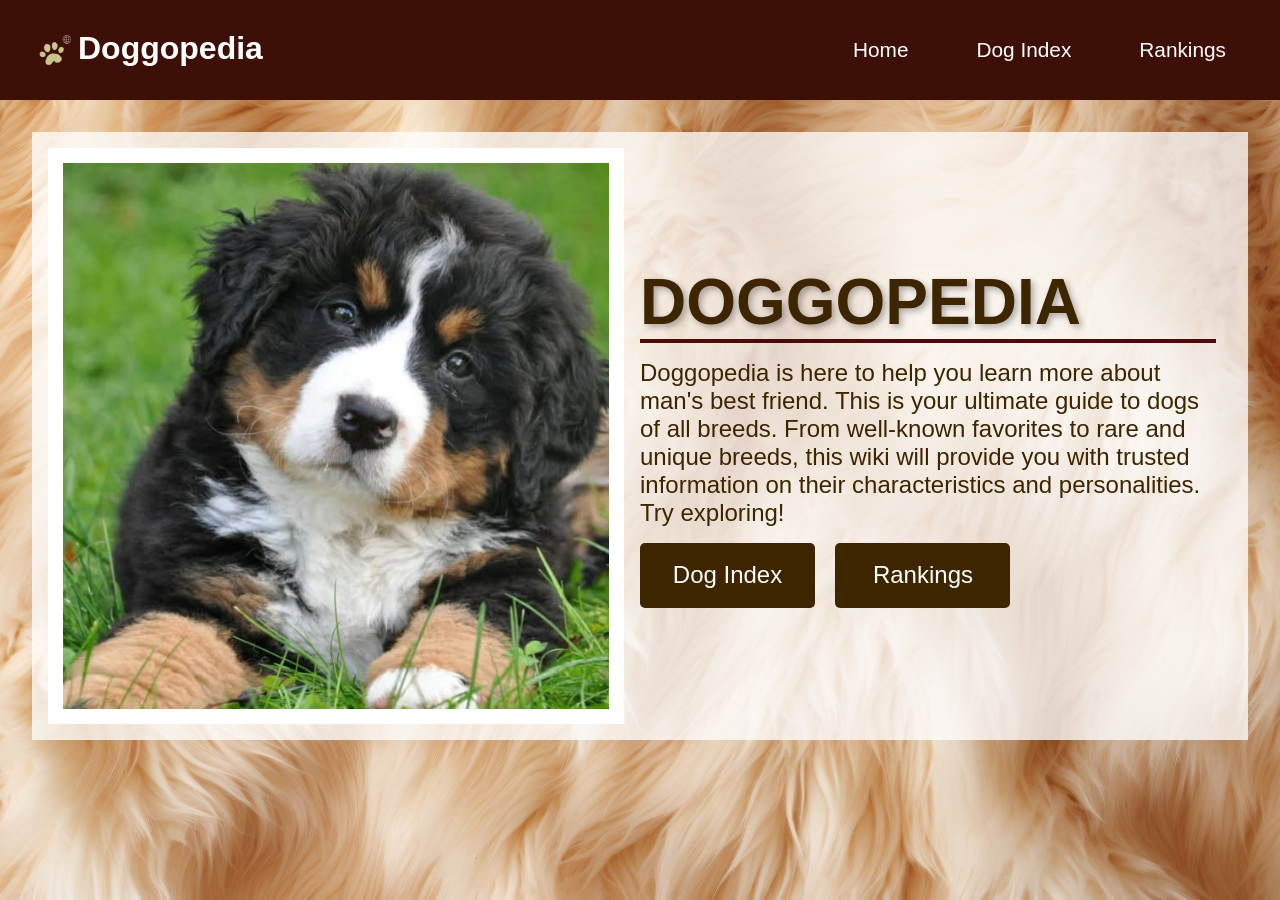
==== index.html @ 2f0112dd "Add files via upload" ====
<!DOCTYPE html>
<html lang="en">

<head>
    <meta charset="UTF-8">
    <meta name="viewport" content="width=device-width, initial-scale=1.0">
    <title>Doggopedia</title>

    <link rel="stylesheet" href="style.css">
</head>

<body>
    <nav class="navbar">
        <div class="navbar-container">
            <a href="index.html" class="navbar-logo"><img src="doggopedias-logo.png" alt="Doggopedia Logo" class="navbar-icon">Doggopedia</a>
            <button class="navbar-toggle">
                <span class="bar"></span>
                <span class="bar"></span>
                <span class="bar"></span>
            </button>
            <ul class="navbar-menu">
                <li><a href="index.html">Home</a></li>
                <li><a href="dogbreeds.html">Dog Index</a></li>
                <li><a href="rankings.html">Rankings</a></li>
            </ul>
        </div>
    </nav>

<main>
    <div class="hero-section">
        <div class="hero-img">
            <img src="homepage-doggy.jpg" alt="Dog sitting on a grass field">
        </div>
        <div class="hero-content">
            <h1>DOGGOPEDIA</h1>
            <p>Doggopedia is here to help you learn more about man's best friend. This is your ultimate guide to dogs of all breeds. From well-known favorites to rare and unique breeds, this wiki will provide you with trusted information on their characteristics and personalities. Try exploring!</p>
            <button><a href="dogbreeds.html">Dog Index</a></button>
            <button><a href="rankings.html">Rankings</a></button>
        </div>
    </div>
</main>

<script src="script.js"></script>
</body>

</html>
---- style.css ----
* {
    margin: 0;
    padding: 0;
    box-sizing: border-box;
}
body {
    font-family: 'Segoe UI', Tahoma, Geneva, Verdana, sans-serif;
    background-color: #f0f0f0;
    color: #333;
    min-height: 100vh;
    background: url("Fur Backgroundd.jpg") no-repeat center center / cover;
}
/* Navbar */
.navbar {
    max-inline-size: 100%;
    display: flex;
    align-items: center;
    justify-content: center;
    height: 100px;
    width: 100%;
    position: sticky;
    top: 0;
    background: #3c1006;
    z-index: 1000;
}
.navbar-container {
    display: flex;
    align-items: center;
    justify-content: space-between;
    width: 100%;
    padding: 0 2rem;
    max-width: 2000px;
}
.navbar-icon {
    height: 40px;
    width: auto;
    float: left;
}
.navbar-logo {
    font-size: 2rem;
    font-weight: 600;
    color: #fff;
    text-decoration: none;
    cursor: pointer;
}
.navbar-container .navbar-menu {
    display: flex;
    text-align: center;
    gap: 1.5rem;
    list-style: none;
}
.navbar-container .navbar-menu li a {
    text-decoration: none;
    color: white;
    font-size: 1.3rem;
    font-weight: 500;
    padding: 3px 20px;
    border-radius: 10px;
    border: 2px solid transparent;
    white-space: nowrap;
}
.navbar-container .navbar-menu li a:hover {
    background-color: #fff;
    color: #3d2500;
}
.navbar-toggle {
    display: none;
    background: transparent;
    padding: 10px;
    border: none;
    cursor: pointer;
}
.bar {
    display: block;
    width: 25px;
    height: 3px;
    margin: 5px auto;
    background-color: #fff;
    transition: all 0.3s ease-in-out;
}
/* Page 1 */
.hero-section {
    margin: 2rem;
    background: rgba(255, 255, 255, 0.76);
    min-height: 60vh;
    display: flex;
    align-items: center;
    justify-content: space-around;
    padding: 1rem;
}
.hero-img {
    flex: 1;
    display: flex;
    justify-content: center;
    align-items: center;
}
.hero-img img {
    max-width: 100%;
    height: auto;
    border: 15px solid rgb(255, 255, 255);
}
.hero-content {
    flex: 1;
    text-align: left;
    padding: 1rem;
}
.hero-content button a {
    text-decoration: none;
    color: #fff;
}
.hero-section h1 {
    font-size: 4rem;
    color: #3d2500;
    text-shadow: 3px 3px 6px rgba(0, 0, 0, 0.3);
    border-bottom: 4px solid #4b0b0b;
    margin-bottom: 1rem;
}
.hero-section p {
    font-size: 1.5rem;
    color: #3d2500;
    max-width: 800px;
    padding-bottom: 1rem;
}
.hero-section button {
    padding: 10px 20px;
    font-size: 1.5rem;
    color: #fff;
    background-color: #3d2500;
    width: 175px;
    height: 65px;
    border-radius: 5px;
    border: none;
    cursor: pointer;
    margin-right: 1rem;
}
.hero-section button:last-child {
    margin-right: 0;
}
/*Page 2*/
.indextitle {
    text-align: center;
    margin-top: 1rem;
    margin-left: 1rem;
    margin-right: 1rem;
    background: #dfd8cd;
    padding: clamp(1rem, 4vw, 2rem);
    color: #3d2500;
}
.indextitle h1 {
    text-shadow: 3px 3px 6px rgba(0, 0, 0, 0.3);
    font-size: clamp(1.8rem, 6vw, 4rem);
    margin-bottom: 0.5rem;
}
.indextitle p {
    font-size: clamp(1rem, 3vw, 1.5rem);
    margin: 0;
}
.breed-container {
    display: grid;
    grid-template-columns: repeat(auto-fit, 400px);
    grid-template-rows: auto;
    align-items: center;
    justify-content: center;
    gap: 30px;
    margin: 30px 0;
}
.breed {
    background: white;
    margin: 0;
    border: 2px solid rgba(0, 0, 0, 0.356);
        display: flex;
        flex-direction: column; 
        justify-content: center;
}
.breed img {
    width: 100%;
    height: auto;
    object-fit: cover;
    vertical-align: middle;
    border: 10px solid rgb(255, 255, 255);
}
.content { 
    font-size: 1rem;
    border-top: 2px solid rgb(240, 232, 232);
    margin: 10px;
}
.content p {
    font-size: 0.8rem;
    text-align: justify;
    line-height: 1.5;
    margin: 5px;
}

/*Page 3*/
.rank {
    display: flex;
    justify-content: center;
    align-items: center;
    padding: 1rem;
}
.container {
    max-width: 1400px;
    width: 100%;
}
.card-container {
    display: flex;
    justify-content: center;
    flex-wrap: wrap;
    gap: 25px;
}
.card {
    flex: 0 0 calc((100% - 50px) / 3);
    background: white;
    border-radius: 10px;
    overflow: hidden;
    box-shadow: 0 4px 8px rgba(0,0,0,0.2);
    cursor: pointer;
    display: flex;
    flex-direction: column;
}
.card img {
    width: 100%;
    height: auto;
    display: block;
}
.card-content {
    padding: 1rem;
    flex-grow: 1;
}
.card-btn {
    display: inline-block;
    padding: 10px 20px;
    background-color: #3d2500;
    color: white;
    text-decoration: none;
    border-radius: 5px;
    margin-top: 10px;
}
.divider {
    display: flex;
    border: 4px solid white;
    margin: 20px 0;
}
.rank-header {
    text-align: center;
    margin-bottom: 1rem;
    background: #63402c;
    color: white;
    padding: clamp(1rem, 4vw, 1rem);
    border-radius: 10px;
}
.rank-header h1 {
    text-shadow: 3px 3px 6px rgba(0, 0, 0, 0.3);
    font-size: clamp(1.2rem, 6vw, 2rem);
    margin-bottom: 0.5rem;
}
.rank-header p {
    font-size: clamp(0.6rem, 3vw, 1rem);
    margin: 0;
}
/*Responsive Design for Page 1*/
@media (max-width: 1050px) {
    .hero-section {
        flex-direction: column;
        text-align: center;
    }
    .hero-section h1 {
        font-size: 3rem;
    }
    .hero-section p {
        font-size: 1.2rem;
    }
    .hero-section button {
    padding: 5px 10px;
    font-size: 1rem;
    width: 145px;
    height: 45px;
    }
    .hero-img img {
    max-width: 90%;
}
}
@media (max-width: 900px) {
    .hero-section h1 {
        font-size: 2rem;
    }
    .hero-section p {
        font-size: 1rem;
    }
    .hero-section button {
    padding: 3px 7px;
    font-size: 0.8rem;
    width: 100px;
    height: 35px;
    margin-right: 0.6rem;
    }
    .hero-section {
    margin: 1rem;
}
}
/*Responsive Design for Page 2*/
@media (max-width: 450px) {
    .breed-container {
    grid-template-columns: repeat(auto-fit, minmax(250px, 1fr));
    padding: 0 10px;
    }
    .breed { 
        width: 100%;
    }
.content p {
    font-size: 0.8rem;
    text-align: justify;
    line-height: 1.5;
    margin: 5px;
    }
.content h1 {
    font-size: 1.2rem;
}
}
/*Responsive Design for Page 3*/
@media (max-width: 900px) {
    .card {
        flex: 0 0 calc((100% - 25px) / 2);
    }
}
@media (max-width: 500px) {
    .card {
        flex: 0 0 100%;
    }
}



/*Responsive Design for Navigation Bar*/
@media (max-width: 880px) {
    .navbar {
        backdrop-filter: none;
    }
    .navbar-container .navbar-menu {
        display: none;
        flex-direction: column;
        align-items: flex-start;
        gap: 1.7rem !important;
        position: absolute;
        height: 100vh;
        width: 200px;
        top: 0;
        right: 0;
        padding: 5rem 1.5rem;
        box-shadow: -2px 0 5px rgba(0, 0, 0, 0.1);
        background: #3d2500ad;
    }
    .navbar-container .navbar-menu.active {
        display: flex;
    }
    .navbar-toggle {
        display: block;
        z-index: 1000;
    }
}
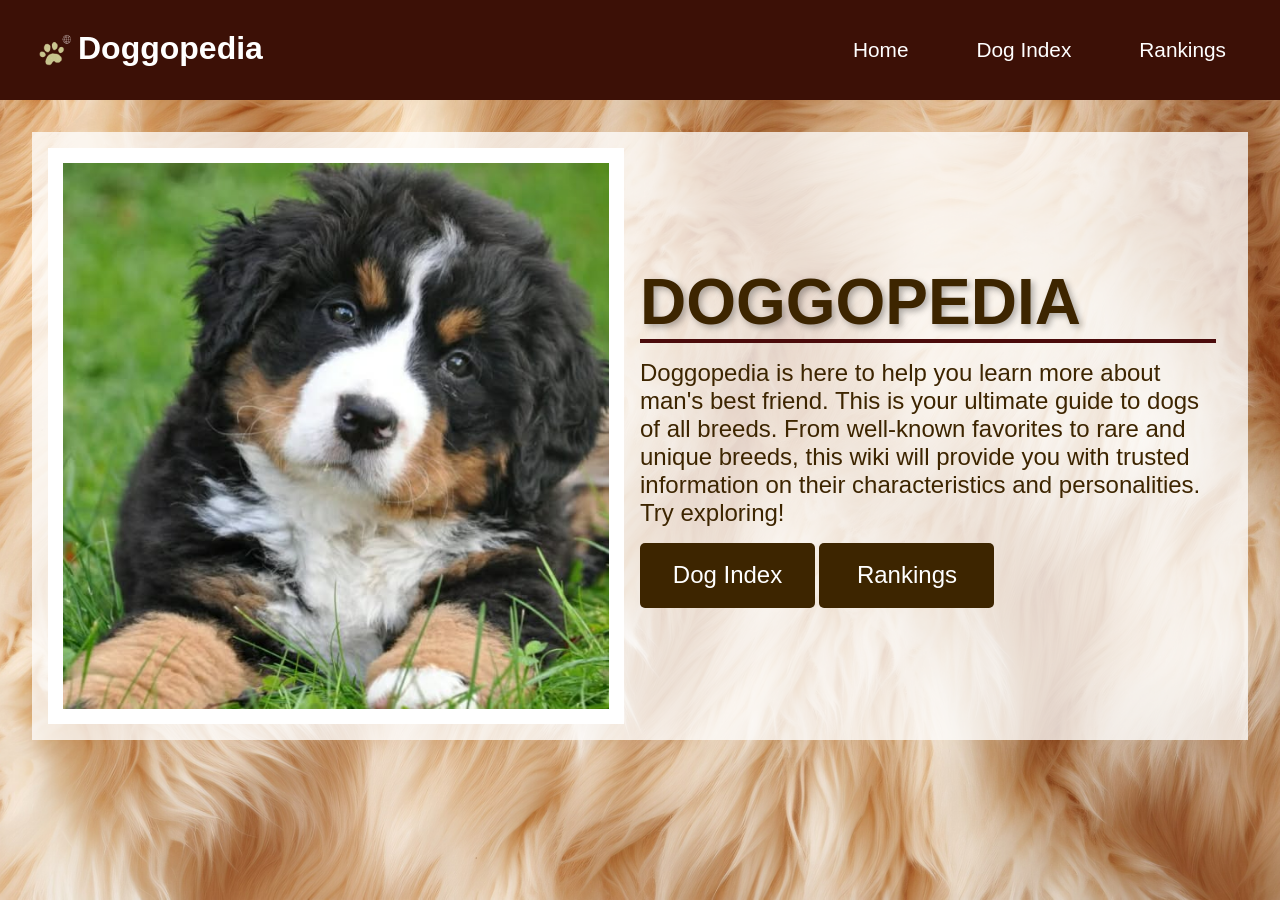
==== commit eef5dc46: "Refactor button links to anchor tags in index.html Updated button links to use anchor tags for bette" ====
--- a/index.html
+++ b/index.html
@@ -34,8 +34,8 @@
         <div class="hero-content">
             <h1>DOGGOPEDIA</h1>
             <p>Doggopedia is here to help you learn more about man's best friend. This is your ultimate guide to dogs of all breeds. From well-known favorites to rare and unique breeds, this wiki will provide you with trusted information on their characteristics and personalities. Try exploring!</p>
-            <button><a href="dogbreeds.html">Dog Index</a></button>
-            <button><a href="rankings.html">Rankings</a></button>
+            <a href="dogbreeds.html"><button>Dog Index</button></a>
+            <a href="rankings.html"><button>Rankings</button></a>
         </div>
     </div>
 </main>
@@ -43,4 +43,5 @@
 <script src="script.js"></script>
 </body>
 
-</html>+
+</html>
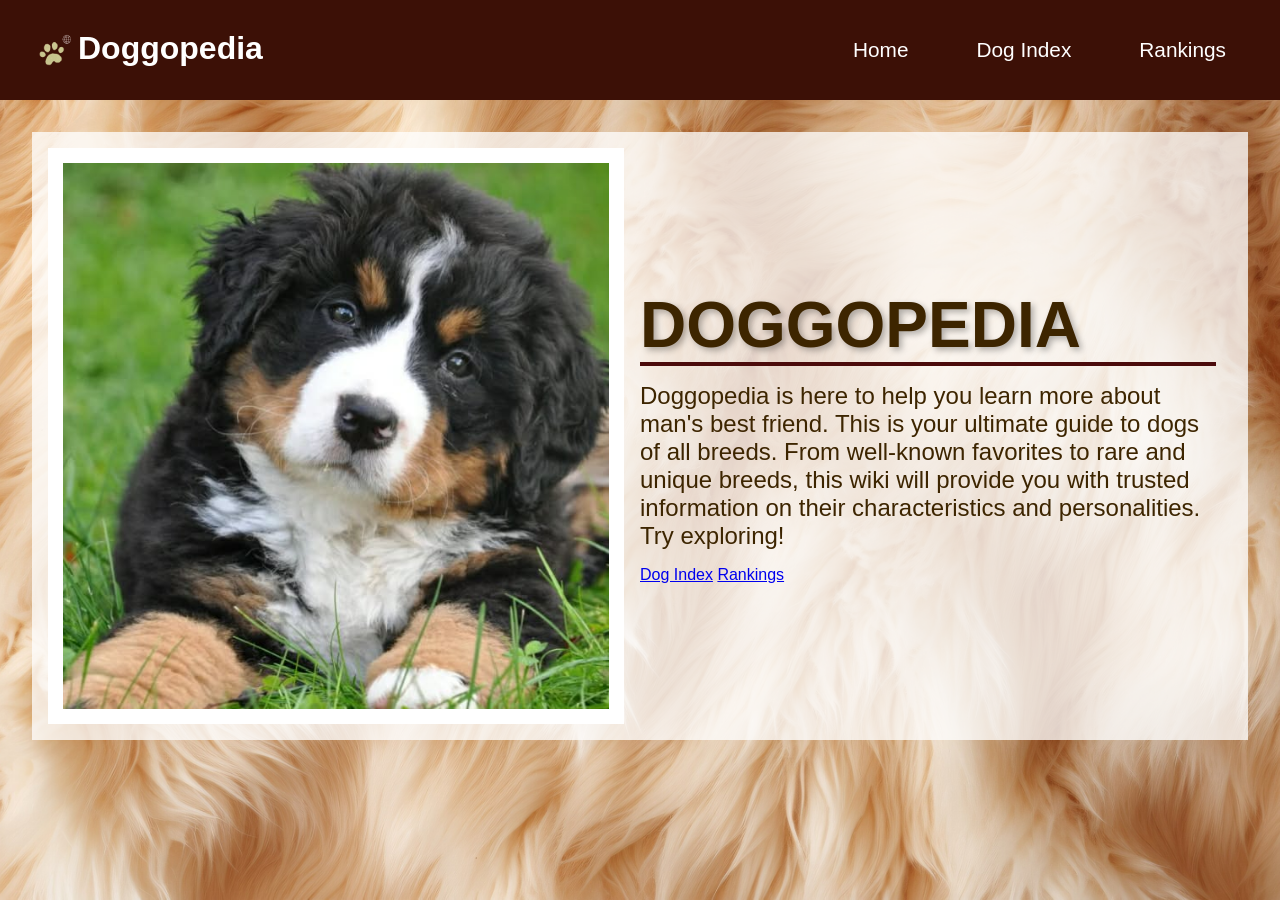
==== commit 5bf30b57: "Fix HTML formatting and structure" ====
--- a/index.html
+++ b/index.html
@@ -34,8 +34,8 @@
         <div class="hero-content">
             <h1>DOGGOPEDIA</h1>
             <p>Doggopedia is here to help you learn more about man's best friend. This is your ultimate guide to dogs of all breeds. From well-known favorites to rare and unique breeds, this wiki will provide you with trusted information on their characteristics and personalities. Try exploring!</p>
-            <a href="dogbreeds.html"><button>Dog Index</button></a>
-            <a href="rankings.html"><button>Rankings</button></a>
+            <a href="dogbreeds.html">Dog Index</a>
+            <a href="rankings.html">Rankings</a>
         </div>
     </div>
 </main>
@@ -45,3 +45,4 @@
 
 
 </html>
+
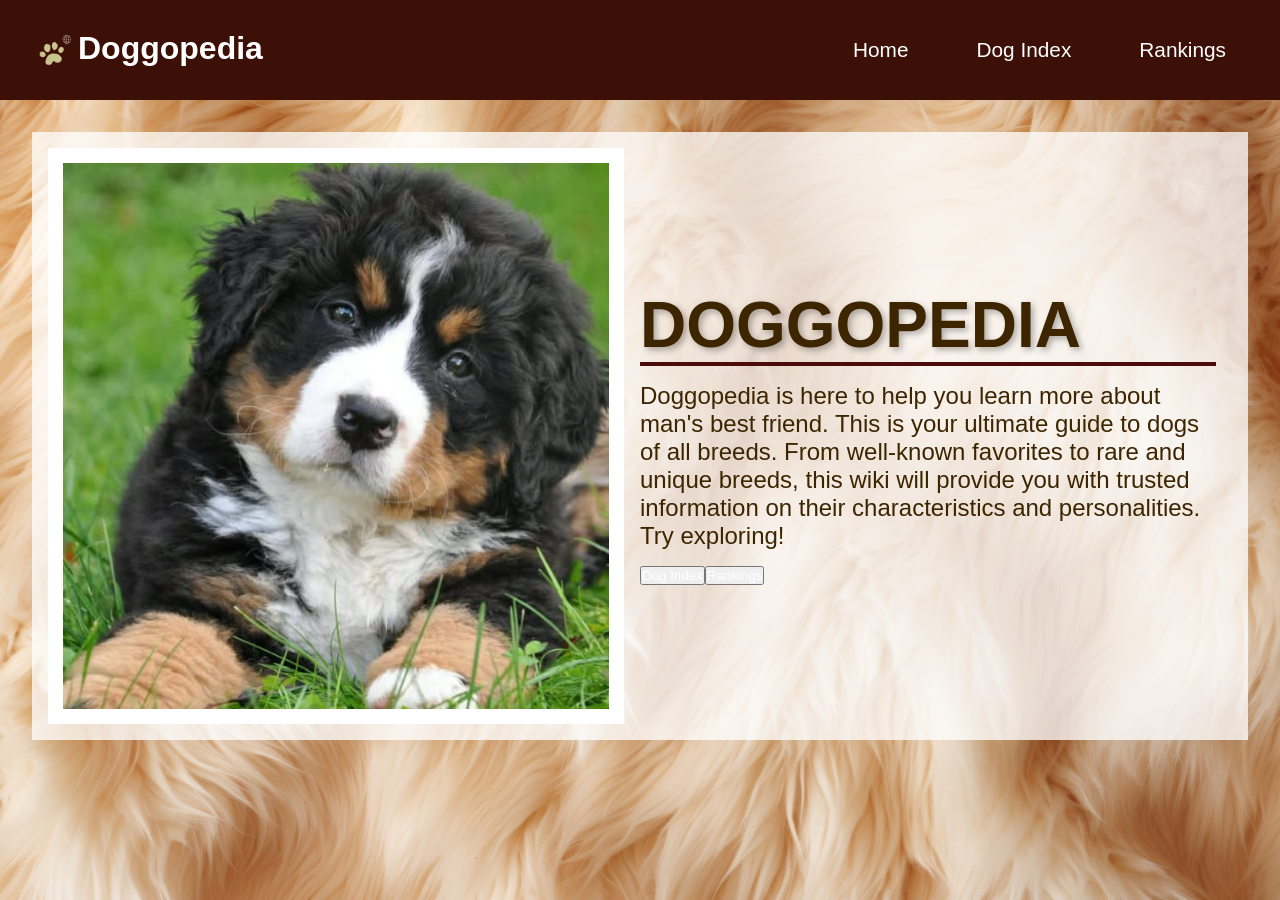
==== commit 6764a9e8: "Change navigation links to buttons in index.html Replaced anchor tags with buttons for navigation." ====
--- a/index.html
+++ b/index.html
@@ -34,8 +34,8 @@
         <div class="hero-content">
             <h1>DOGGOPEDIA</h1>
             <p>Doggopedia is here to help you learn more about man's best friend. This is your ultimate guide to dogs of all breeds. From well-known favorites to rare and unique breeds, this wiki will provide you with trusted information on their characteristics and personalities. Try exploring!</p>
-            <a href="dogbreeds.html">Dog Index</a>
-            <a href="rankings.html">Rankings</a>
+            <button onclick="window.location.href="dogbreeds.html">Dog Index</a>
+            <button onclick="window.location.href="rankings.html">Rankings</a>
         </div>
     </div>
 </main>
@@ -46,3 +46,4 @@
 
 </html>
 
+
--- a/style.css
+++ b/style.css
@@ -104,7 +104,7 @@
     text-align: left;
     padding: 1rem;
 }
-.hero-content button a {
+.hero-content button {
     text-decoration: none;
     color: #fff;
 }
@@ -121,7 +121,7 @@
     max-width: 800px;
     padding-bottom: 1rem;
 }
-.hero-section button {
+.hero-content a {
     padding: 10px 20px;
     font-size: 1.5rem;
     color: #fff;
@@ -357,4 +357,6 @@
         display: block;
         z-index: 1000;
     }
-}+
+}
+
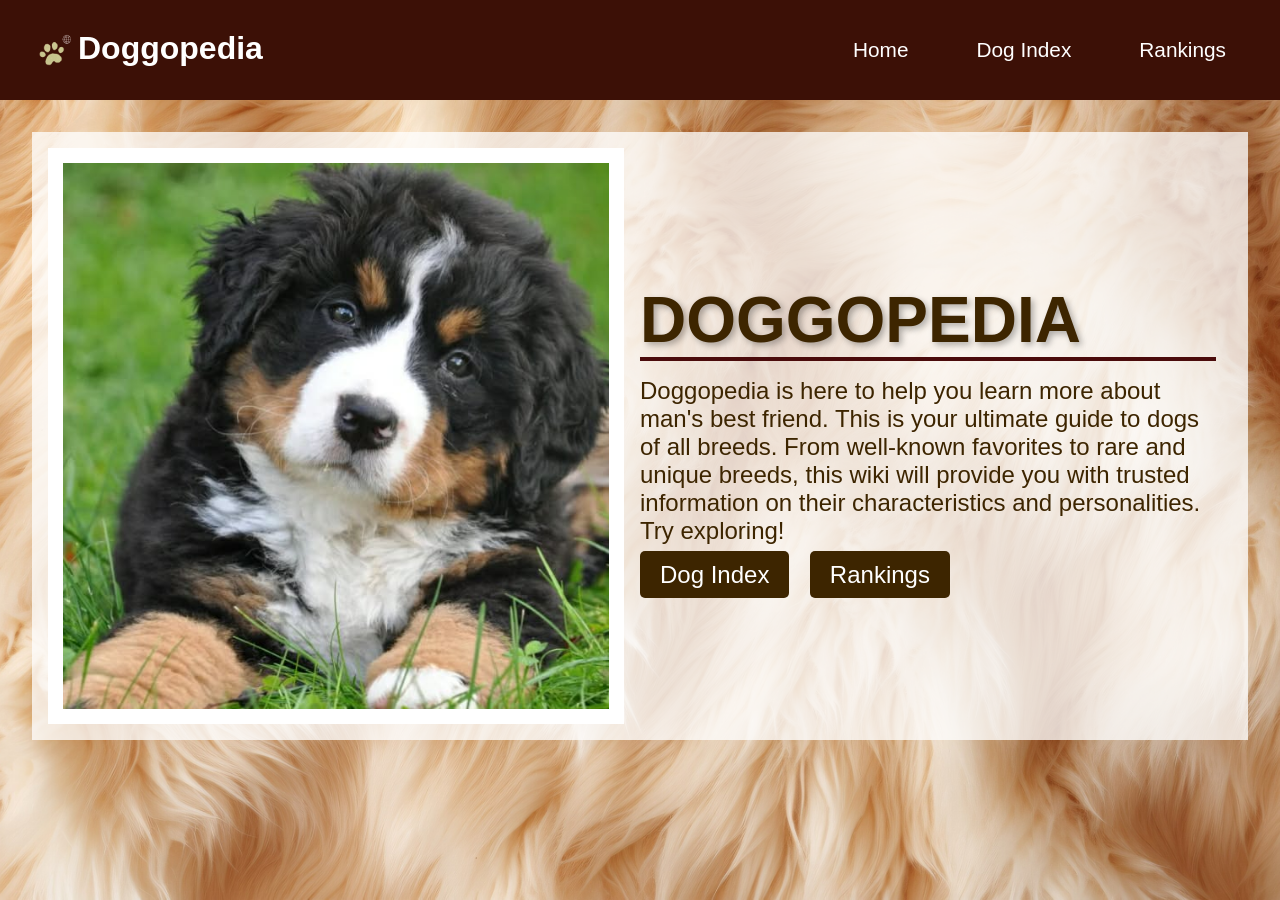
==== commit b7cd88b1: "Refactor navigation buttons to links Updated button elements to anchor tags for navigation." ====
--- a/index.html
+++ b/index.html
@@ -34,8 +34,8 @@
         <div class="hero-content">
             <h1>DOGGOPEDIA</h1>
             <p>Doggopedia is here to help you learn more about man's best friend. This is your ultimate guide to dogs of all breeds. From well-known favorites to rare and unique breeds, this wiki will provide you with trusted information on their characteristics and personalities. Try exploring!</p>
-            <button onclick="window.location.href="dogbreeds.html">Dog Index</a>
-            <button onclick="window.location.href="rankings.html">Rankings</a>
+            <a href="dogbreeds.html">Dog Index</a>
+            <a href="rankings.html">Rankings</a>
         </div>
     </div>
 </main>
@@ -47,3 +47,4 @@
 </html>
 
 
+
--- a/style.css
+++ b/style.css
@@ -8,7 +8,7 @@
     background-color: #f0f0f0;
     color: #333;
     min-height: 100vh;
-    background: url("Fur Backgroundd.jpg") no-repeat center center / cover;
+    background: url("Fur-Backgroundd.jpg") no-repeat center center / cover;
 }
 /* Navbar */
 .navbar {
@@ -103,10 +103,6 @@
     flex: 1;
     text-align: left;
     padding: 1rem;
-}
-.hero-content button {
-    text-decoration: none;
-    color: #fff;
 }
 .hero-section h1 {
     font-size: 4rem;
@@ -132,6 +128,7 @@
     border: none;
     cursor: pointer;
     margin-right: 1rem;
+    text-decoration: none;
 }
 .hero-section button:last-child {
     margin-right: 0;
@@ -360,3 +357,5 @@
 
 }
 
+
+
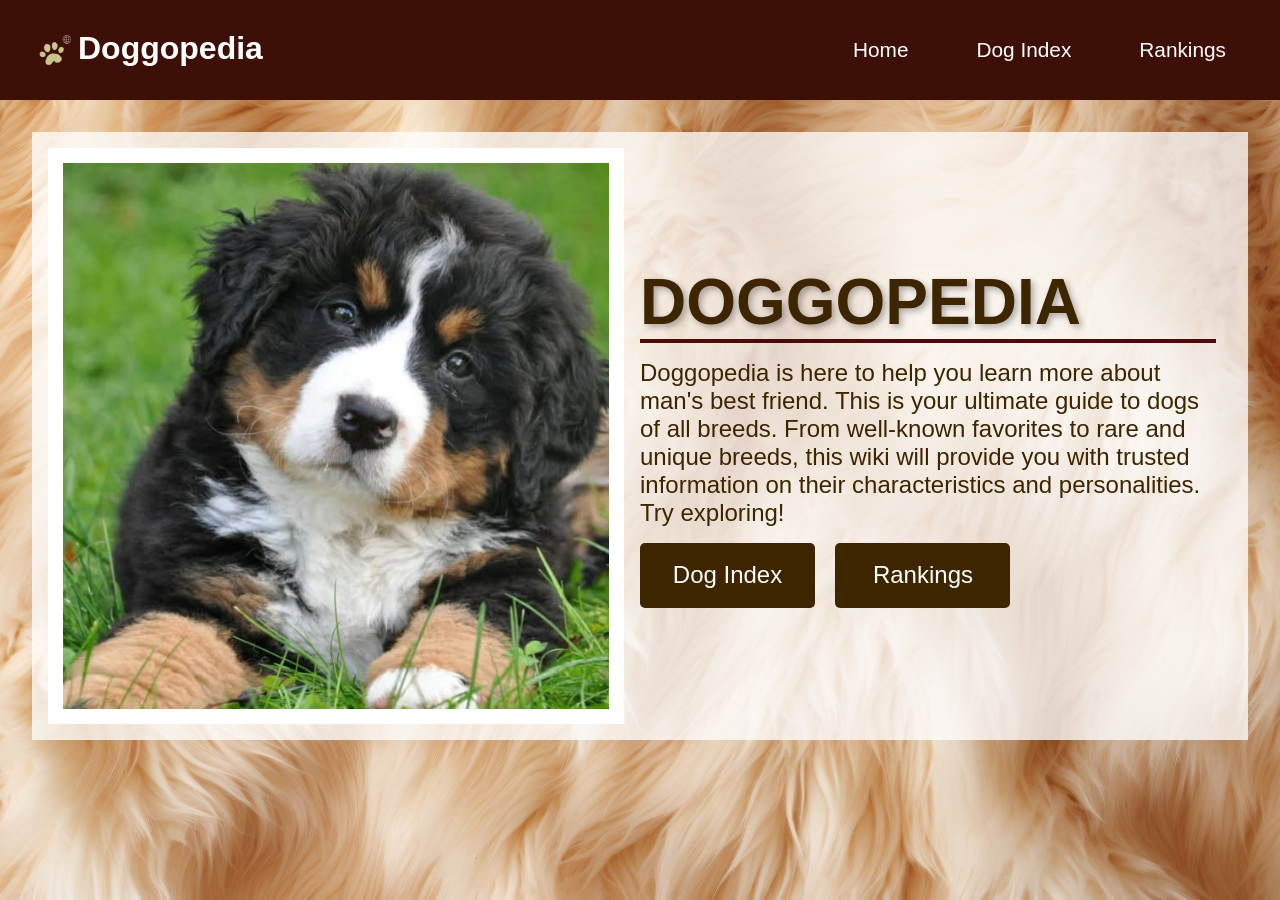
==== commit 879e1b11: "Update navigation links to buttons in index.html Replaced links with buttons for navigation." ====
--- a/index.html
+++ b/index.html
@@ -1,6 +1,5 @@
 <!DOCTYPE html>
 <html lang="en">
-
 <head>
     <meta charset="UTF-8">
     <meta name="viewport" content="width=device-width, initial-scale=1.0">
@@ -34,17 +33,12 @@
         <div class="hero-content">
             <h1>DOGGOPEDIA</h1>
             <p>Doggopedia is here to help you learn more about man's best friend. This is your ultimate guide to dogs of all breeds. From well-known favorites to rare and unique breeds, this wiki will provide you with trusted information on their characteristics and personalities. Try exploring!</p>
-            <a href="dogbreeds.html">Dog Index</a>
-            <a href="rankings.html">Rankings</a>
+            <button onclick="window.location.href='dogbreeds.html';">Dog Index</button>
+            <button onclick="window.location.href='rankings.html';">Rankings</button>
         </div>
     </div>
 </main>
 
 <script src="script.js"></script>
 </body>
-
-
 </html>
-
-
-
--- a/style.css
+++ b/style.css
@@ -8,7 +8,7 @@
     background-color: #f0f0f0;
     color: #333;
     min-height: 100vh;
-    background: url("Fur-Backgroundd.jpg") no-repeat center center / cover;
+    background: url("Fur Backgroundd.jpg") no-repeat center center / cover;
 }
 /* Navbar */
 .navbar {
@@ -104,6 +104,10 @@
     text-align: left;
     padding: 1rem;
 }
+.hero-content button {
+    text-decoration: none;
+    color: #fff;
+}
 .hero-section h1 {
     font-size: 4rem;
     color: #3d2500;
@@ -117,7 +121,7 @@
     max-width: 800px;
     padding-bottom: 1rem;
 }
-.hero-content a {
+.hero-section button {
     padding: 10px 20px;
     font-size: 1.5rem;
     color: #fff;
@@ -128,7 +132,6 @@
     border: none;
     cursor: pointer;
     margin-right: 1rem;
-    text-decoration: none;
 }
 .hero-section button:last-child {
     margin-right: 0;
@@ -325,8 +328,6 @@
         flex: 0 0 100%;
     }
 }
-
-
 
 /*Responsive Design for Navigation Bar*/
 @media (max-width: 880px) {
@@ -354,8 +355,4 @@
         display: block;
         z-index: 1000;
     }
-
-}
-
-
-
+}
